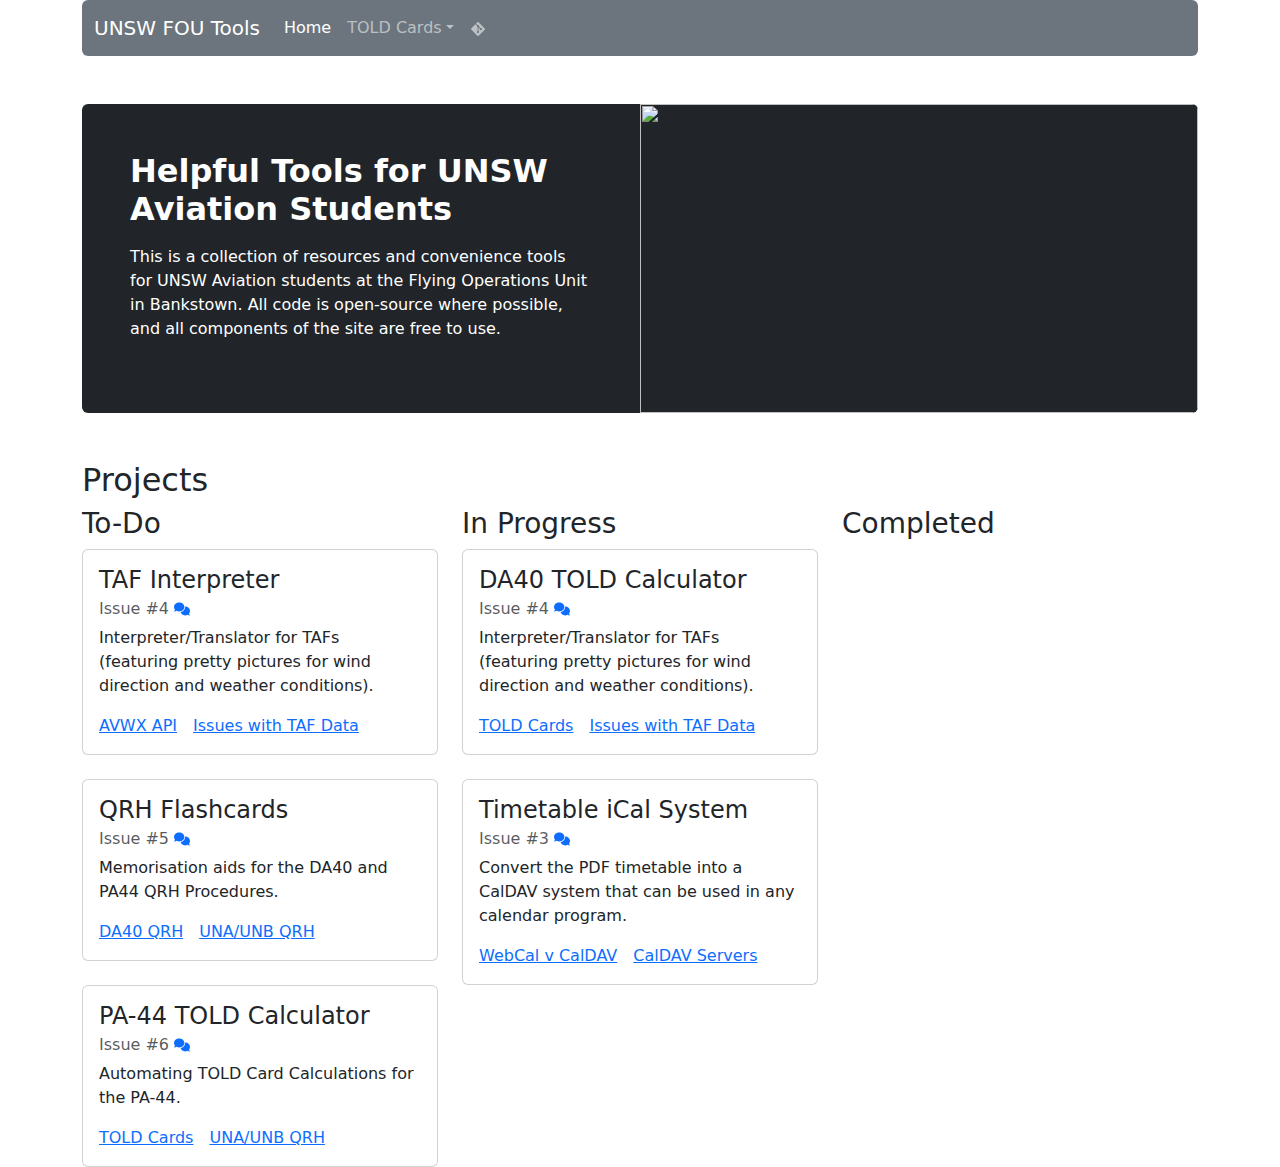
==== index.html @ 78602ade "v1.0 DA40 TOLD cards & v1.0 homepage" ====
<!DOCTYPE html>
<html lang="en">

<head>
    <meta charset="utf-8">
    <meta name="viewport" content="width=device-width, initial-scale=1.0, shrink-to-fit=no">
    <title>UNSW Aviation Tools</title>
    <meta name="theme-color" content="#420690">
    <meta name="twitter:title" content="UNSW FOU Tools">
    <meta name="twitter:image" content="https://fou.pks.ai/assets/img/FOU Website Icon.svg">
    <meta property="og:image" content="https://fou.pks.ai/assets/img/FOU Website Icon.svg">
    <meta name="description" content="Tools for flying students at the UNSW Flying Operations Unit.">
    <meta property="og:type" content="website">
    <meta name="twitter:card" content="summary">
    <link rel="icon" type="image/svg+xml" sizes="500x500" href="assets/img/FOU%20Website%20Icon.svg?h=347fcdfa729eef47b314912cf4de2422">
    <link rel="icon" type="image/svg+xml" sizes="500x500" href="assets/img/FOU%20Website%20Icon.svg?h=347fcdfa729eef47b314912cf4de2422">
    <link rel="icon" type="image/svg+xml" sizes="500x500" href="assets/img/FOU%20Website%20Icon.svg?h=347fcdfa729eef47b314912cf4de2422">
    <link rel="icon" type="image/svg+xml" sizes="500x500" href="assets/img/FOU%20Website%20Icon.svg?h=347fcdfa729eef47b314912cf4de2422">
    <link rel="icon" type="image/svg+xml" sizes="500x500" href="assets/img/FOU%20Website%20Icon.svg?h=347fcdfa729eef47b314912cf4de2422">
    <link rel="stylesheet" href="https://cdn.jsdelivr.net/npm/bootstrap@5.2.2/dist/css/bootstrap.min.css">
    <link rel="manifest" href="manifest.json?h=175cb27118a6be401cde7a932012b6cd">
    <link rel="stylesheet" href="assets/css/Banner-Heading-Image-images.css?h=f1432ae16f0c038bfac881393d305708">
</head>

<body>
    <div class="container">
        <nav class="navbar navbar-dark navbar-expand-md bg-secondary" style="border-radius: 0.375rem;">
            <div class="container-fluid"><a class="navbar-brand" href="/">UNSW FOU Tools</a><button data-bs-toggle="collapse" class="navbar-toggler" data-bs-target="#navcol-1"><span class="visually-hidden">Toggle navigation</span><span class="navbar-toggler-icon"></span></button>
                <div class="collapse navbar-collapse" id="navcol-1">
                    <ul class="navbar-nav">
                        <li class="nav-item"><a class="nav-link active" href="/index.html">Home</a></li>
                        <li class="nav-item dropdown"><a class="dropdown-toggle nav-link" aria-expanded="false" data-bs-toggle="dropdown" href="#">TOLD Cards</a>
                            <div class="dropdown-menu"><a class="dropdown-item" href="/da40-told.html">DA-40</a><a class="dropdown-item" href="https://github.com/psharma04/unsw-aviation/issues/6">PA-44 (NOT WORKING YET)</a></div>
                        </li>
                        <li class="nav-item"><a class="nav-link" href="https://github.com/psharma04/unsw-aviation/" target="_blank"><svg xmlns="http://www.w3.org/2000/svg" viewBox="-32 0 512 512" width="1em" height="1em" fill="currentColor">
                                    <!--! Font Awesome Free 6.1.1 by @fontawesome - https://fontawesome.com License - https://fontawesome.com/license/free (Icons: CC BY 4.0, Fonts: SIL OFL 1.1, Code: MIT License) Copyright 2022 Fonticons, Inc. -->
                                    <path d="M439.55 236.05L244 40.45a28.87 28.87 0 0 0-40.81 0l-40.66 40.63 51.52 51.52c27.06-9.14 52.68 16.77 43.39 43.68l49.66 49.66c34.23-11.8 61.18 31 35.47 56.69-26.49 26.49-70.21-2.87-56-37.34L240.22 199v121.85c25.3 12.54 22.26 41.85 9.08 55a34.34 34.34 0 0 1-48.55 0c-17.57-17.6-11.07-46.91 11.25-56v-123c-20.8-8.51-24.6-30.74-18.64-45L142.57 101 8.45 235.14a28.86 28.86 0 0 0 0 40.81l195.61 195.6a28.86 28.86 0 0 0 40.8 0l194.69-194.69a28.86 28.86 0 0 0 0-40.81z"></path>
                                </svg></a></li>
                    </ul>
                </div>
            </div>
        </nav>
    </div>
    <section class="py-4 py-xl-5">
        <div class="container">
            <div class="bg-dark border rounded border-0 border-dark overflow-hidden">
                <div class="row g-0">
                    <div class="col-md-6">
                        <div class="text-white p-4 p-md-5">
                            <h2 class="fw-bold text-white mb-3">Helpful Tools for UNSW Aviation Students</h2>
                            <p class="mb-4">This is a collection of resources and convenience tools for UNSW Aviation students at the Flying Operations Unit in Bankstown. All code is open-source where possible, and all components of the site are free to use.</p>
                        </div>
                    </div>
                    <div class="col-md-6 order-first order-md-last" style="min-height: 250px;"><img class="w-100 h-100 fit-cover" src="https://source.unsplash.com/85tNlPvNL3A"></div>
                </div>
            </div>
        </div>
    </section>
    <div class="container">
        <div class="row">
            <div class="col">
                <h2>Projects</h2>
                <div class="row">
                    <div class="col">
                        <h3>To-Do</h3>
                        <div class="card">
                            <div class="card-body">
                                <h4 class="card-title">TAF Interpreter</h4>
                                <h6 class="text-muted card-subtitle mb-2">Issue #4&nbsp;<a href="https://github.com/psharma04/unsw-aviation/issues/4"><svg xmlns="http://www.w3.org/2000/svg" viewBox="0 -64 640 640" width="1em" height="1em" fill="currentColor">
                                            <!--! Font Awesome Free 6.1.1 by @fontawesome - https://fontawesome.com License - https://fontawesome.com/license/free (Icons: CC BY 4.0, Fonts: SIL OFL 1.1, Code: MIT License) Copyright 2022 Fonticons, Inc. -->
                                            <path d="M416 176C416 78.8 322.9 0 208 0S0 78.8 0 176c0 39.57 15.62 75.96 41.67 105.4c-16.39 32.76-39.23 57.32-39.59 57.68c-2.1 2.205-2.67 5.475-1.441 8.354C1.9 350.3 4.602 352 7.66 352c38.35 0 70.76-11.12 95.74-24.04C134.2 343.1 169.8 352 208 352C322.9 352 416 273.2 416 176zM599.6 443.7C624.8 413.9 640 376.6 640 336C640 238.8 554 160 448 160c-.3145 0-.6191 .041-.9336 .043C447.5 165.3 448 170.6 448 176c0 98.62-79.68 181.2-186.1 202.5C282.7 455.1 357.1 512 448 512c33.69 0 65.32-8.008 92.85-21.98C565.2 502 596.1 512 632.3 512c3.059 0 5.76-1.725 7.02-4.605c1.229-2.879 .6582-6.148-1.441-8.354C637.6 498.7 615.9 475.3 599.6 443.7z"></path>
                                        </svg></a></h6>
                                <p class="card-text">Interpreter/Translator for TAFs (featuring pretty pictures for wind direction and weather conditions).</p><a class="card-link" href="https://avwx.rest/">AVWX API</a><a class="card-link" href="https://github.com/psharma04/unsw-aviation/issues/8">Issues with TAF Data</a>
                            </div>
                        </div><br>
                        <div class="card">
                            <div class="card-body">
                                <h4 class="card-title">QRH Flashcards</h4>
                                <h6 class="text-muted card-subtitle mb-2">Issue #5&nbsp;<a href="https://github.com/psharma04/unsw-aviation/issues/5"><svg xmlns="http://www.w3.org/2000/svg" viewBox="0 -64 640 640" width="1em" height="1em" fill="currentColor">
                                            <!--! Font Awesome Free 6.1.1 by @fontawesome - https://fontawesome.com License - https://fontawesome.com/license/free (Icons: CC BY 4.0, Fonts: SIL OFL 1.1, Code: MIT License) Copyright 2022 Fonticons, Inc. -->
                                            <path d="M416 176C416 78.8 322.9 0 208 0S0 78.8 0 176c0 39.57 15.62 75.96 41.67 105.4c-16.39 32.76-39.23 57.32-39.59 57.68c-2.1 2.205-2.67 5.475-1.441 8.354C1.9 350.3 4.602 352 7.66 352c38.35 0 70.76-11.12 95.74-24.04C134.2 343.1 169.8 352 208 352C322.9 352 416 273.2 416 176zM599.6 443.7C624.8 413.9 640 376.6 640 336C640 238.8 554 160 448 160c-.3145 0-.6191 .041-.9336 .043C447.5 165.3 448 170.6 448 176c0 98.62-79.68 181.2-186.1 202.5C282.7 455.1 357.1 512 448 512c33.69 0 65.32-8.008 92.85-21.98C565.2 502 596.1 512 632.3 512c3.059 0 5.76-1.725 7.02-4.605c1.229-2.879 .6582-6.148-1.441-8.354C637.6 498.7 615.9 475.3 599.6 443.7z"></path>
                                        </svg></a></h6>
                                <p class="card-text">Memorisation aids for the DA40 and PA44 QRH Procedures.</p><a class="card-link" href="https://www.fou.unsw.edu.au/content/da40-qrh-v56">DA40 QRH</a><a class="card-link" href="https://www.fou.unsw.edu.au/content/una-and-unb-qrh-v3">UNA/UNB QRH</a>
                            </div>
                        </div><br>
                        <div class="card">
                            <div class="card-body">
                                <h4 class="card-title">PA-44 TOLD Calculator</h4>
                                <h6 class="text-muted card-subtitle mb-2">Issue #6&nbsp;<a href="#"><svg xmlns="http://www.w3.org/2000/svg" viewBox="0 -64 640 640" width="1em" height="1em" fill="currentColor">
                                            <!--! Font Awesome Free 6.1.1 by @fontawesome - https://fontawesome.com License - https://fontawesome.com/license/free (Icons: CC BY 4.0, Fonts: SIL OFL 1.1, Code: MIT License) Copyright 2022 Fonticons, Inc. -->
                                            <path d="M416 176C416 78.8 322.9 0 208 0S0 78.8 0 176c0 39.57 15.62 75.96 41.67 105.4c-16.39 32.76-39.23 57.32-39.59 57.68c-2.1 2.205-2.67 5.475-1.441 8.354C1.9 350.3 4.602 352 7.66 352c38.35 0 70.76-11.12 95.74-24.04C134.2 343.1 169.8 352 208 352C322.9 352 416 273.2 416 176zM599.6 443.7C624.8 413.9 640 376.6 640 336C640 238.8 554 160 448 160c-.3145 0-.6191 .041-.9336 .043C447.5 165.3 448 170.6 448 176c0 98.62-79.68 181.2-186.1 202.5C282.7 455.1 357.1 512 448 512c33.69 0 65.32-8.008 92.85-21.98C565.2 502 596.1 512 632.3 512c3.059 0 5.76-1.725 7.02-4.605c1.229-2.879 .6582-6.148-1.441-8.354C637.6 498.7 615.9 475.3 599.6 443.7z"></path>
                                        </svg></a></h6>
                                <p class="card-text">Automating TOLD Card Calculations for the PA-44.</p><a class="card-link" href="https://www.fou.unsw.edu.au/content/pa44-told-card-revised">TOLD Cards</a><a class="card-link" href="https://www.fou.unsw.edu.au/content/una-and-unb-qrh-v3">UNA/UNB&nbsp;QRH</a>
                            </div>
                        </div>
                    </div>
                    <div class="col">
                        <h3>In Progress</h3>
                        <div class="card">
                            <div class="card-body">
                                <h4 class="card-title">DA40 TOLD Calculator</h4>
                                <h6 class="text-muted card-subtitle mb-2">Issue #4&nbsp;<a href="https://github.com/psharma04/unsw-aviation/issues/4"><svg xmlns="http://www.w3.org/2000/svg" viewBox="0 -64 640 640" width="1em" height="1em" fill="currentColor">
                                            <!--! Font Awesome Free 6.1.1 by @fontawesome - https://fontawesome.com License - https://fontawesome.com/license/free (Icons: CC BY 4.0, Fonts: SIL OFL 1.1, Code: MIT License) Copyright 2022 Fonticons, Inc. -->
                                            <path d="M416 176C416 78.8 322.9 0 208 0S0 78.8 0 176c0 39.57 15.62 75.96 41.67 105.4c-16.39 32.76-39.23 57.32-39.59 57.68c-2.1 2.205-2.67 5.475-1.441 8.354C1.9 350.3 4.602 352 7.66 352c38.35 0 70.76-11.12 95.74-24.04C134.2 343.1 169.8 352 208 352C322.9 352 416 273.2 416 176zM599.6 443.7C624.8 413.9 640 376.6 640 336C640 238.8 554 160 448 160c-.3145 0-.6191 .041-.9336 .043C447.5 165.3 448 170.6 448 176c0 98.62-79.68 181.2-186.1 202.5C282.7 455.1 357.1 512 448 512c33.69 0 65.32-8.008 92.85-21.98C565.2 502 596.1 512 632.3 512c3.059 0 5.76-1.725 7.02-4.605c1.229-2.879 .6582-6.148-1.441-8.354C637.6 498.7 615.9 475.3 599.6 443.7z"></path>
                                        </svg></a></h6>
                                <p class="card-text">Interpreter/Translator for TAFs (featuring pretty pictures for wind direction and weather conditions).</p><a class="card-link" href="https://www.fou.unsw.edu.au/content/da40-told-card-revised">TOLD Cards</a><a class="card-link" href="https://github.com/psharma04/unsw-aviation/issues/8">Issues with TAF Data</a>
                            </div>
                        </div><br>
                        <div class="card">
                            <div class="card-body">
                                <h4 class="card-title">Timetable iCal System</h4>
                                <h6 class="text-muted card-subtitle mb-2">Issue #3&nbsp;<a href="https://github.com/psharma04/unsw-aviation/issues/3"><svg xmlns="http://www.w3.org/2000/svg" viewBox="0 -64 640 640" width="1em" height="1em" fill="currentColor">
                                            <!--! Font Awesome Free 6.1.1 by @fontawesome - https://fontawesome.com License - https://fontawesome.com/license/free (Icons: CC BY 4.0, Fonts: SIL OFL 1.1, Code: MIT License) Copyright 2022 Fonticons, Inc. -->
                                            <path d="M416 176C416 78.8 322.9 0 208 0S0 78.8 0 176c0 39.57 15.62 75.96 41.67 105.4c-16.39 32.76-39.23 57.32-39.59 57.68c-2.1 2.205-2.67 5.475-1.441 8.354C1.9 350.3 4.602 352 7.66 352c38.35 0 70.76-11.12 95.74-24.04C134.2 343.1 169.8 352 208 352C322.9 352 416 273.2 416 176zM599.6 443.7C624.8 413.9 640 376.6 640 336C640 238.8 554 160 448 160c-.3145 0-.6191 .041-.9336 .043C447.5 165.3 448 170.6 448 176c0 98.62-79.68 181.2-186.1 202.5C282.7 455.1 357.1 512 448 512c33.69 0 65.32-8.008 92.85-21.98C565.2 502 596.1 512 632.3 512c3.059 0 5.76-1.725 7.02-4.605c1.229-2.879 .6582-6.148-1.441-8.354C637.6 498.7 615.9 475.3 599.6 443.7z"></path>
                                        </svg></a></h6>
                                <p class="card-text">Convert the PDF timetable into a CalDAV system that can be used in any calendar program.</p><a class="card-link" href="https://stackoverflow.com/questions/30048720/whats-the-difference-between-webcal-and-webdav-caldav">WebCal v CalDAV</a><a class="card-link" href="https://en.wikipedia.org/wiki/Comparison_of_CalDAV_and_CardDAV_implementations">CalDAV Servers</a>
                            </div>
                        </div>
                    </div>
                    <div class="col">
                        <h3>Completed</h3>
                    </div>
                </div>
            </div>
        </div>
    </div>
    <script src="https://cdn.jsdelivr.net/npm/bootstrap@5.2.2/dist/js/bootstrap.bundle.min.js"></script>
    <script src="assets/js/bs-init.js?h=f85385df9bc7fca4241bc1dbf53b9d61"></script>
    <script src="assets/js/calculator.js?h=5c5e165298449cb318db852810337696"></script>
</body>

</html>
---- assets/css/Banner-Heading-Image-images.css ----
.fit-cover {
  object-fit: cover;
}

.told-output {
  /*display: none;*/
}
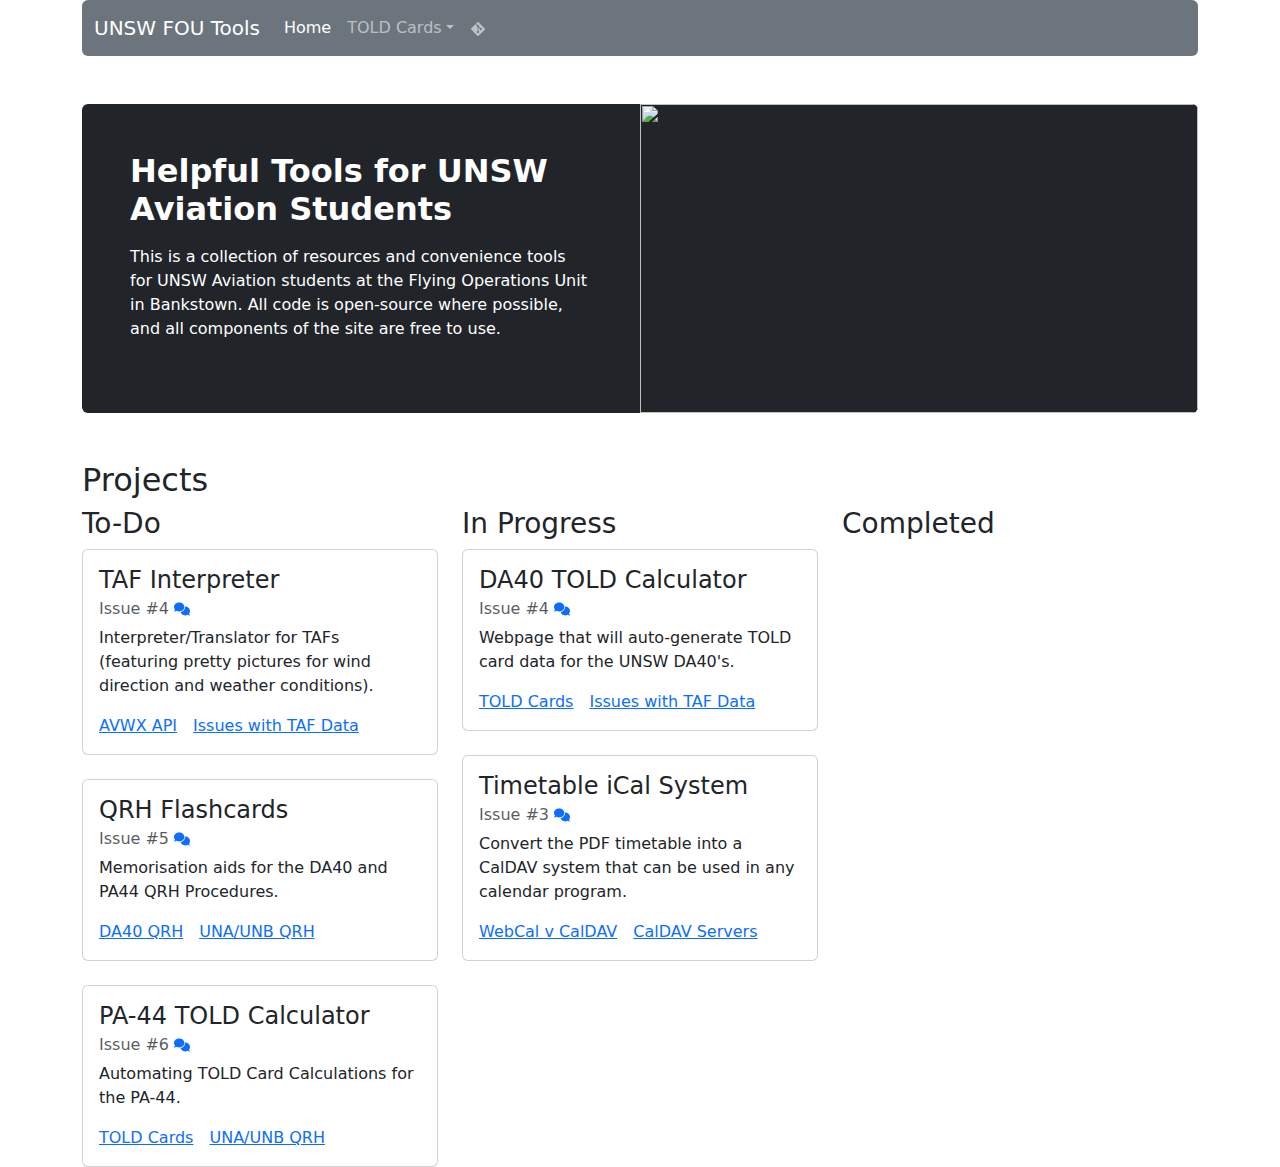
==== commit c3ba4d08: "correct text" ====
--- a/index.html
+++ b/index.html
@@ -1,132 +1 @@
-<!DOCTYPE html>
-<html lang="en">
-
-<head>
-    <meta charset="utf-8">
-    <meta name="viewport" content="width=device-width, initial-scale=1.0, shrink-to-fit=no">
-    <title>UNSW Aviation Tools</title>
-    <meta name="theme-color" content="#420690">
-    <meta name="twitter:title" content="UNSW FOU Tools">
-    <meta name="twitter:image" content="https://fou.pks.ai/assets/img/FOU Website Icon.svg">
-    <meta property="og:image" content="https://fou.pks.ai/assets/img/FOU Website Icon.svg">
-    <meta name="description" content="Tools for flying students at the UNSW Flying Operations Unit.">
-    <meta property="og:type" content="website">
-    <meta name="twitter:card" content="summary">
-    <link rel="icon" type="image/svg+xml" sizes="500x500" href="assets/img/FOU%20Website%20Icon.svg?h=347fcdfa729eef47b314912cf4de2422">
-    <link rel="icon" type="image/svg+xml" sizes="500x500" href="assets/img/FOU%20Website%20Icon.svg?h=347fcdfa729eef47b314912cf4de2422">
-    <link rel="icon" type="image/svg+xml" sizes="500x500" href="assets/img/FOU%20Website%20Icon.svg?h=347fcdfa729eef47b314912cf4de2422">
-    <link rel="icon" type="image/svg+xml" sizes="500x500" href="assets/img/FOU%20Website%20Icon.svg?h=347fcdfa729eef47b314912cf4de2422">
-    <link rel="icon" type="image/svg+xml" sizes="500x500" href="assets/img/FOU%20Website%20Icon.svg?h=347fcdfa729eef47b314912cf4de2422">
-    <link rel="stylesheet" href="https://cdn.jsdelivr.net/npm/bootstrap@5.2.2/dist/css/bootstrap.min.css">
-    <link rel="manifest" href="manifest.json?h=175cb27118a6be401cde7a932012b6cd">
-    <link rel="stylesheet" href="assets/css/Banner-Heading-Image-images.css?h=f1432ae16f0c038bfac881393d305708">
-</head>
-
-<body>
-    <div class="container">
-        <nav class="navbar navbar-dark navbar-expand-md bg-secondary" style="border-radius: 0.375rem;">
-            <div class="container-fluid"><a class="navbar-brand" href="/">UNSW FOU Tools</a><button data-bs-toggle="collapse" class="navbar-toggler" data-bs-target="#navcol-1"><span class="visually-hidden">Toggle navigation</span><span class="navbar-toggler-icon"></span></button>
-                <div class="collapse navbar-collapse" id="navcol-1">
-                    <ul class="navbar-nav">
-                        <li class="nav-item"><a class="nav-link active" href="/index.html">Home</a></li>
-                        <li class="nav-item dropdown"><a class="dropdown-toggle nav-link" aria-expanded="false" data-bs-toggle="dropdown" href="#">TOLD Cards</a>
-                            <div class="dropdown-menu"><a class="dropdown-item" href="/da40-told.html">DA-40</a><a class="dropdown-item" href="https://github.com/psharma04/unsw-aviation/issues/6">PA-44 (NOT WORKING YET)</a></div>
-                        </li>
-                        <li class="nav-item"><a class="nav-link" href="https://github.com/psharma04/unsw-aviation/" target="_blank"><svg xmlns="http://www.w3.org/2000/svg" viewBox="-32 0 512 512" width="1em" height="1em" fill="currentColor">
-                                    <!--! Font Awesome Free 6.1.1 by @fontawesome - https://fontawesome.com License - https://fontawesome.com/license/free (Icons: CC BY 4.0, Fonts: SIL OFL 1.1, Code: MIT License) Copyright 2022 Fonticons, Inc. -->
-                                    <path d="M439.55 236.05L244 40.45a28.87 28.87 0 0 0-40.81 0l-40.66 40.63 51.52 51.52c27.06-9.14 52.68 16.77 43.39 43.68l49.66 49.66c34.23-11.8 61.18 31 35.47 56.69-26.49 26.49-70.21-2.87-56-37.34L240.22 199v121.85c25.3 12.54 22.26 41.85 9.08 55a34.34 34.34 0 0 1-48.55 0c-17.57-17.6-11.07-46.91 11.25-56v-123c-20.8-8.51-24.6-30.74-18.64-45L142.57 101 8.45 235.14a28.86 28.86 0 0 0 0 40.81l195.61 195.6a28.86 28.86 0 0 0 40.8 0l194.69-194.69a28.86 28.86 0 0 0 0-40.81z"></path>
-                                </svg></a></li>
-                    </ul>
-                </div>
-            </div>
-        </nav>
-    </div>
-    <section class="py-4 py-xl-5">
-        <div class="container">
-            <div class="bg-dark border rounded border-0 border-dark overflow-hidden">
-                <div class="row g-0">
-                    <div class="col-md-6">
-                        <div class="text-white p-4 p-md-5">
-                            <h2 class="fw-bold text-white mb-3">Helpful Tools for UNSW Aviation Students</h2>
-                            <p class="mb-4">This is a collection of resources and convenience tools for UNSW Aviation students at the Flying Operations Unit in Bankstown. All code is open-source where possible, and all components of the site are free to use.</p>
-                        </div>
-                    </div>
-                    <div class="col-md-6 order-first order-md-last" style="min-height: 250px;"><img class="w-100 h-100 fit-cover" src="https://source.unsplash.com/85tNlPvNL3A"></div>
-                </div>
-            </div>
-        </div>
-    </section>
-    <div class="container">
-        <div class="row">
-            <div class="col">
-                <h2>Projects</h2>
-                <div class="row">
-                    <div class="col">
-                        <h3>To-Do</h3>
-                        <div class="card">
-                            <div class="card-body">
-                                <h4 class="card-title">TAF Interpreter</h4>
-                                <h6 class="text-muted card-subtitle mb-2">Issue #4&nbsp;<a href="https://github.com/psharma04/unsw-aviation/issues/4"><svg xmlns="http://www.w3.org/2000/svg" viewBox="0 -64 640 640" width="1em" height="1em" fill="currentColor">
-                                            <!--! Font Awesome Free 6.1.1 by @fontawesome - https://fontawesome.com License - https://fontawesome.com/license/free (Icons: CC BY 4.0, Fonts: SIL OFL 1.1, Code: MIT License) Copyright 2022 Fonticons, Inc. -->
-                                            <path d="M416 176C416 78.8 322.9 0 208 0S0 78.8 0 176c0 39.57 15.62 75.96 41.67 105.4c-16.39 32.76-39.23 57.32-39.59 57.68c-2.1 2.205-2.67 5.475-1.441 8.354C1.9 350.3 4.602 352 7.66 352c38.35 0 70.76-11.12 95.74-24.04C134.2 343.1 169.8 352 208 352C322.9 352 416 273.2 416 176zM599.6 443.7C624.8 413.9 640 376.6 640 336C640 238.8 554 160 448 160c-.3145 0-.6191 .041-.9336 .043C447.5 165.3 448 170.6 448 176c0 98.62-79.68 181.2-186.1 202.5C282.7 455.1 357.1 512 448 512c33.69 0 65.32-8.008 92.85-21.98C565.2 502 596.1 512 632.3 512c3.059 0 5.76-1.725 7.02-4.605c1.229-2.879 .6582-6.148-1.441-8.354C637.6 498.7 615.9 475.3 599.6 443.7z"></path>
-                                        </svg></a></h6>
-                                <p class="card-text">Interpreter/Translator for TAFs (featuring pretty pictures for wind direction and weather conditions).</p><a class="card-link" href="https://avwx.rest/">AVWX API</a><a class="card-link" href="https://github.com/psharma04/unsw-aviation/issues/8">Issues with TAF Data</a>
-                            </div>
-                        </div><br>
-                        <div class="card">
-                            <div class="card-body">
-                                <h4 class="card-title">QRH Flashcards</h4>
-                                <h6 class="text-muted card-subtitle mb-2">Issue #5&nbsp;<a href="https://github.com/psharma04/unsw-aviation/issues/5"><svg xmlns="http://www.w3.org/2000/svg" viewBox="0 -64 640 640" width="1em" height="1em" fill="currentColor">
-                                            <!--! Font Awesome Free 6.1.1 by @fontawesome - https://fontawesome.com License - https://fontawesome.com/license/free (Icons: CC BY 4.0, Fonts: SIL OFL 1.1, Code: MIT License) Copyright 2022 Fonticons, Inc. -->
-                                            <path d="M416 176C416 78.8 322.9 0 208 0S0 78.8 0 176c0 39.57 15.62 75.96 41.67 105.4c-16.39 32.76-39.23 57.32-39.59 57.68c-2.1 2.205-2.67 5.475-1.441 8.354C1.9 350.3 4.602 352 7.66 352c38.35 0 70.76-11.12 95.74-24.04C134.2 343.1 169.8 352 208 352C322.9 352 416 273.2 416 176zM599.6 443.7C624.8 413.9 640 376.6 640 336C640 238.8 554 160 448 160c-.3145 0-.6191 .041-.9336 .043C447.5 165.3 448 170.6 448 176c0 98.62-79.68 181.2-186.1 202.5C282.7 455.1 357.1 512 448 512c33.69 0 65.32-8.008 92.85-21.98C565.2 502 596.1 512 632.3 512c3.059 0 5.76-1.725 7.02-4.605c1.229-2.879 .6582-6.148-1.441-8.354C637.6 498.7 615.9 475.3 599.6 443.7z"></path>
-                                        </svg></a></h6>
-                                <p class="card-text">Memorisation aids for the DA40 and PA44 QRH Procedures.</p><a class="card-link" href="https://www.fou.unsw.edu.au/content/da40-qrh-v56">DA40 QRH</a><a class="card-link" href="https://www.fou.unsw.edu.au/content/una-and-unb-qrh-v3">UNA/UNB QRH</a>
-                            </div>
-                        </div><br>
-                        <div class="card">
-                            <div class="card-body">
-                                <h4 class="card-title">PA-44 TOLD Calculator</h4>
-                                <h6 class="text-muted card-subtitle mb-2">Issue #6&nbsp;<a href="#"><svg xmlns="http://www.w3.org/2000/svg" viewBox="0 -64 640 640" width="1em" height="1em" fill="currentColor">
-                                            <!--! Font Awesome Free 6.1.1 by @fontawesome - https://fontawesome.com License - https://fontawesome.com/license/free (Icons: CC BY 4.0, Fonts: SIL OFL 1.1, Code: MIT License) Copyright 2022 Fonticons, Inc. -->
-                                            <path d="M416 176C416 78.8 322.9 0 208 0S0 78.8 0 176c0 39.57 15.62 75.96 41.67 105.4c-16.39 32.76-39.23 57.32-39.59 57.68c-2.1 2.205-2.67 5.475-1.441 8.354C1.9 350.3 4.602 352 7.66 352c38.35 0 70.76-11.12 95.74-24.04C134.2 343.1 169.8 352 208 352C322.9 352 416 273.2 416 176zM599.6 443.7C624.8 413.9 640 376.6 640 336C640 238.8 554 160 448 160c-.3145 0-.6191 .041-.9336 .043C447.5 165.3 448 170.6 448 176c0 98.62-79.68 181.2-186.1 202.5C282.7 455.1 357.1 512 448 512c33.69 0 65.32-8.008 92.85-21.98C565.2 502 596.1 512 632.3 512c3.059 0 5.76-1.725 7.02-4.605c1.229-2.879 .6582-6.148-1.441-8.354C637.6 498.7 615.9 475.3 599.6 443.7z"></path>
-                                        </svg></a></h6>
-                                <p class="card-text">Automating TOLD Card Calculations for the PA-44.</p><a class="card-link" href="https://www.fou.unsw.edu.au/content/pa44-told-card-revised">TOLD Cards</a><a class="card-link" href="https://www.fou.unsw.edu.au/content/una-and-unb-qrh-v3">UNA/UNB&nbsp;QRH</a>
-                            </div>
-                        </div>
-                    </div>
-                    <div class="col">
-                        <h3>In Progress</h3>
-                        <div class="card">
-                            <div class="card-body">
-                                <h4 class="card-title">DA40 TOLD Calculator</h4>
-                                <h6 class="text-muted card-subtitle mb-2">Issue #4&nbsp;<a href="https://github.com/psharma04/unsw-aviation/issues/4"><svg xmlns="http://www.w3.org/2000/svg" viewBox="0 -64 640 640" width="1em" height="1em" fill="currentColor">
-                                            <!--! Font Awesome Free 6.1.1 by @fontawesome - https://fontawesome.com License - https://fontawesome.com/license/free (Icons: CC BY 4.0, Fonts: SIL OFL 1.1, Code: MIT License) Copyright 2022 Fonticons, Inc. -->
-                                            <path d="M416 176C416 78.8 322.9 0 208 0S0 78.8 0 176c0 39.57 15.62 75.96 41.67 105.4c-16.39 32.76-39.23 57.32-39.59 57.68c-2.1 2.205-2.67 5.475-1.441 8.354C1.9 350.3 4.602 352 7.66 352c38.35 0 70.76-11.12 95.74-24.04C134.2 343.1 169.8 352 208 352C322.9 352 416 273.2 416 176zM599.6 443.7C624.8 413.9 640 376.6 640 336C640 238.8 554 160 448 160c-.3145 0-.6191 .041-.9336 .043C447.5 165.3 448 170.6 448 176c0 98.62-79.68 181.2-186.1 202.5C282.7 455.1 357.1 512 448 512c33.69 0 65.32-8.008 92.85-21.98C565.2 502 596.1 512 632.3 512c3.059 0 5.76-1.725 7.02-4.605c1.229-2.879 .6582-6.148-1.441-8.354C637.6 498.7 615.9 475.3 599.6 443.7z"></path>
-                                        </svg></a></h6>
-                                <p class="card-text">Interpreter/Translator for TAFs (featuring pretty pictures for wind direction and weather conditions).</p><a class="card-link" href="https://www.fou.unsw.edu.au/content/da40-told-card-revised">TOLD Cards</a><a class="card-link" href="https://github.com/psharma04/unsw-aviation/issues/8">Issues with TAF Data</a>
-                            </div>
-                        </div><br>
-                        <div class="card">
-                            <div class="card-body">
-                                <h4 class="card-title">Timetable iCal System</h4>
-                                <h6 class="text-muted card-subtitle mb-2">Issue #3&nbsp;<a href="https://github.com/psharma04/unsw-aviation/issues/3"><svg xmlns="http://www.w3.org/2000/svg" viewBox="0 -64 640 640" width="1em" height="1em" fill="currentColor">
-                                            <!--! Font Awesome Free 6.1.1 by @fontawesome - https://fontawesome.com License - https://fontawesome.com/license/free (Icons: CC BY 4.0, Fonts: SIL OFL 1.1, Code: MIT License) Copyright 2022 Fonticons, Inc. -->
-                                            <path d="M416 176C416 78.8 322.9 0 208 0S0 78.8 0 176c0 39.57 15.62 75.96 41.67 105.4c-16.39 32.76-39.23 57.32-39.59 57.68c-2.1 2.205-2.67 5.475-1.441 8.354C1.9 350.3 4.602 352 7.66 352c38.35 0 70.76-11.12 95.74-24.04C134.2 343.1 169.8 352 208 352C322.9 352 416 273.2 416 176zM599.6 443.7C624.8 413.9 640 376.6 640 336C640 238.8 554 160 448 160c-.3145 0-.6191 .041-.9336 .043C447.5 165.3 448 170.6 448 176c0 98.62-79.68 181.2-186.1 202.5C282.7 455.1 357.1 512 448 512c33.69 0 65.32-8.008 92.85-21.98C565.2 502 596.1 512 632.3 512c3.059 0 5.76-1.725 7.02-4.605c1.229-2.879 .6582-6.148-1.441-8.354C637.6 498.7 615.9 475.3 599.6 443.7z"></path>
-                                        </svg></a></h6>
-                                <p class="card-text">Convert the PDF timetable into a CalDAV system that can be used in any calendar program.</p><a class="card-link" href="https://stackoverflow.com/questions/30048720/whats-the-difference-between-webcal-and-webdav-caldav">WebCal v CalDAV</a><a class="card-link" href="https://en.wikipedia.org/wiki/Comparison_of_CalDAV_and_CardDAV_implementations">CalDAV Servers</a>
-                            </div>
-                        </div>
-                    </div>
-                    <div class="col">
-                        <h3>Completed</h3>
-                    </div>
-                </div>
-            </div>
-        </div>
-    </div>
-    <script src="https://cdn.jsdelivr.net/npm/bootstrap@5.2.2/dist/js/bootstrap.bundle.min.js"></script>
-    <script src="assets/js/bs-init.js?h=f85385df9bc7fca4241bc1dbf53b9d61"></script>
-    <script src="assets/js/calculator.js?h=5c5e165298449cb318db852810337696"></script>
-</body>
-
-</html>+<!DOCTYPE html><html lang="en"><head><meta charset="utf-8"><meta name="viewport" content="width=device-width, initial-scale=1.0, shrink-to-fit=no"><title>UNSW Aviation Tools</title><meta name="theme-color" content="#420690"><meta name="twitter:title" content="UNSW FOU Tools"><meta name="twitter:image" content="https://fou.pks.ai/assets/img/FOU Website Icon.svg"><meta property="og:image" content="https://fou.pks.ai/assets/img/FOU Website Icon.svg"><meta name="description" content="Tools for flying students at the UNSW Flying Operations Unit."><meta property="og:type" content="website"><meta name="twitter:card" content="summary"><link rel="icon" type="image/svg+xml" sizes="500x500" href="assets/img/FOU%20Website%20Icon.svg?h=347fcdfa729eef47b314912cf4de2422"><link rel="icon" type="image/svg+xml" sizes="500x500" href="assets/img/FOU%20Website%20Icon.svg?h=347fcdfa729eef47b314912cf4de2422"><link rel="icon" type="image/svg+xml" sizes="500x500" href="assets/img/FOU%20Website%20Icon.svg?h=347fcdfa729eef47b314912cf4de2422"><link rel="icon" type="image/svg+xml" sizes="500x500" href="assets/img/FOU%20Website%20Icon.svg?h=347fcdfa729eef47b314912cf4de2422"><link rel="icon" type="image/svg+xml" sizes="500x500" href="assets/img/FOU%20Website%20Icon.svg?h=347fcdfa729eef47b314912cf4de2422"><link rel="stylesheet" href="https://cdn.jsdelivr.net/npm/bootstrap@5.2.3/dist/css/bootstrap.min.css"><link rel="manifest" href="manifest.json?h=175cb27118a6be401cde7a932012b6cd"><link rel="stylesheet" href="assets/css/styles.min.css?h=cfd45c778f60c444659b4a21a6734e6c"></head><body><div class="container"><nav class="navbar navbar-dark navbar-expand-md bg-secondary" style="border-radius: 0.375rem;"><div class="container-fluid"><a class="navbar-brand" href="/">UNSW FOU Tools</a><button data-bs-toggle="collapse" class="navbar-toggler" data-bs-target="#navcol-1"><span class="visually-hidden">Toggle navigation</span><span class="navbar-toggler-icon"></span></button><div class="collapse navbar-collapse" id="navcol-1"><ul class="navbar-nav"><li class="nav-item"><a class="nav-link active" href="/index.html">Home</a></li><li class="nav-item dropdown"><a class="dropdown-toggle nav-link" aria-expanded="false" data-bs-toggle="dropdown" href="#">TOLD Cards</a><div class="dropdown-menu"><a class="dropdown-item" href="/da40-told.html">DA-40</a><a class="dropdown-item" href="https://github.com/psharma04/unsw-aviation/issues/6">PA-44 (NOT WORKING YET)</a></div></li><li class="nav-item"><a class="nav-link" href="https://github.com/psharma04/unsw-aviation/" target="_blank"><svg xmlns="http://www.w3.org/2000/svg" viewBox="-32 0 512 512" width="1em" height="1em" fill="currentColor"><!--! Font Awesome Free 6.1.1 by @fontawesome - https://fontawesome.com License - https://fontawesome.com/license/free (Icons: CC BY 4.0, Fonts: SIL OFL 1.1, Code: MIT License) Copyright 2022 Fonticons, Inc. --><path d="M439.55 236.05L244 40.45a28.87 28.87 0 0 0-40.81 0l-40.66 40.63 51.52 51.52c27.06-9.14 52.68 16.77 43.39 43.68l49.66 49.66c34.23-11.8 61.18 31 35.47 56.69-26.49 26.49-70.21-2.87-56-37.34L240.22 199v121.85c25.3 12.54 22.26 41.85 9.08 55a34.34 34.34 0 0 1-48.55 0c-17.57-17.6-11.07-46.91 11.25-56v-123c-20.8-8.51-24.6-30.74-18.64-45L142.57 101 8.45 235.14a28.86 28.86 0 0 0 0 40.81l195.61 195.6a28.86 28.86 0 0 0 40.8 0l194.69-194.69a28.86 28.86 0 0 0 0-40.81z"></path></svg></a></li></ul></div></div></nav></div><section class="py-4 py-xl-5"><div class="container"><div class="bg-dark border rounded border-0 border-dark overflow-hidden"><div class="row g-0"><div class="col-md-6"><div class="text-white p-4 p-md-5"><h2 class="fw-bold text-white mb-3">Helpful Tools for UNSW Aviation Students</h2><p class="mb-4">This is a collection of resources and convenience tools for UNSW Aviation students at the Flying Operations Unit in Bankstown. All code is open-source where possible, and all components of the site are free to use.</p></div></div><div class="col-md-6 order-first order-md-last" style="min-height: 250px;"><img class="w-100 h-100 fit-cover" src="https://source.unsplash.com/85tNlPvNL3A"></div></div></div></div></section><div class="container"><div class="row"><div class="col"><h2>Projects</h2><div class="row"><div class="col"><h3>To-Do</h3><div class="card"><div class="card-body"><h4 class="card-title">TAF Interpreter</h4><h6 class="text-muted card-subtitle mb-2">Issue #4&nbsp;<a href="https://github.com/psharma04/unsw-aviation/issues/4"><svg xmlns="http://www.w3.org/2000/svg" viewBox="0 -64 640 640" width="1em" height="1em" fill="currentColor"><!--! Font Awesome Free 6.1.1 by @fontawesome - https://fontawesome.com License - https://fontawesome.com/license/free (Icons: CC BY 4.0, Fonts: SIL OFL 1.1, Code: MIT License) Copyright 2022 Fonticons, Inc. --><path d="M416 176C416 78.8 322.9 0 208 0S0 78.8 0 176c0 39.57 15.62 75.96 41.67 105.4c-16.39 32.76-39.23 57.32-39.59 57.68c-2.1 2.205-2.67 5.475-1.441 8.354C1.9 350.3 4.602 352 7.66 352c38.35 0 70.76-11.12 95.74-24.04C134.2 343.1 169.8 352 208 352C322.9 352 416 273.2 416 176zM599.6 443.7C624.8 413.9 640 376.6 640 336C640 238.8 554 160 448 160c-.3145 0-.6191 .041-.9336 .043C447.5 165.3 448 170.6 448 176c0 98.62-79.68 181.2-186.1 202.5C282.7 455.1 357.1 512 448 512c33.69 0 65.32-8.008 92.85-21.98C565.2 502 596.1 512 632.3 512c3.059 0 5.76-1.725 7.02-4.605c1.229-2.879 .6582-6.148-1.441-8.354C637.6 498.7 615.9 475.3 599.6 443.7z"></path></svg></a></h6><p class="card-text">Interpreter/Translator for TAFs (featuring pretty pictures for wind direction and weather conditions).</p><a class="card-link" href="https://avwx.rest/">AVWX API</a><a class="card-link" href="https://github.com/psharma04/unsw-aviation/issues/8">Issues with TAF Data</a></div></div><br><div class="card"><div class="card-body"><h4 class="card-title">QRH Flashcards</h4><h6 class="text-muted card-subtitle mb-2">Issue #5&nbsp;<a href="https://github.com/psharma04/unsw-aviation/issues/5"><svg xmlns="http://www.w3.org/2000/svg" viewBox="0 -64 640 640" width="1em" height="1em" fill="currentColor"><!--! Font Awesome Free 6.1.1 by @fontawesome - https://fontawesome.com License - https://fontawesome.com/license/free (Icons: CC BY 4.0, Fonts: SIL OFL 1.1, Code: MIT License) Copyright 2022 Fonticons, Inc. --><path d="M416 176C416 78.8 322.9 0 208 0S0 78.8 0 176c0 39.57 15.62 75.96 41.67 105.4c-16.39 32.76-39.23 57.32-39.59 57.68c-2.1 2.205-2.67 5.475-1.441 8.354C1.9 350.3 4.602 352 7.66 352c38.35 0 70.76-11.12 95.74-24.04C134.2 343.1 169.8 352 208 352C322.9 352 416 273.2 416 176zM599.6 443.7C624.8 413.9 640 376.6 640 336C640 238.8 554 160 448 160c-.3145 0-.6191 .041-.9336 .043C447.5 165.3 448 170.6 448 176c0 98.62-79.68 181.2-186.1 202.5C282.7 455.1 357.1 512 448 512c33.69 0 65.32-8.008 92.85-21.98C565.2 502 596.1 512 632.3 512c3.059 0 5.76-1.725 7.02-4.605c1.229-2.879 .6582-6.148-1.441-8.354C637.6 498.7 615.9 475.3 599.6 443.7z"></path></svg></a></h6><p class="card-text">Memorisation aids for the DA40 and PA44 QRH Procedures.</p><a class="card-link" href="https://www.fou.unsw.edu.au/content/da40-qrh-v56">DA40 QRH</a><a class="card-link" href="https://www.fou.unsw.edu.au/content/una-and-unb-qrh-v3">UNA/UNB QRH</a></div></div><br><div class="card"><div class="card-body"><h4 class="card-title">PA-44 TOLD Calculator</h4><h6 class="text-muted card-subtitle mb-2">Issue #6&nbsp;<a href="#"><svg xmlns="http://www.w3.org/2000/svg" viewBox="0 -64 640 640" width="1em" height="1em" fill="currentColor"><!--! Font Awesome Free 6.1.1 by @fontawesome - https://fontawesome.com License - https://fontawesome.com/license/free (Icons: CC BY 4.0, Fonts: SIL OFL 1.1, Code: MIT License) Copyright 2022 Fonticons, Inc. --><path d="M416 176C416 78.8 322.9 0 208 0S0 78.8 0 176c0 39.57 15.62 75.96 41.67 105.4c-16.39 32.76-39.23 57.32-39.59 57.68c-2.1 2.205-2.67 5.475-1.441 8.354C1.9 350.3 4.602 352 7.66 352c38.35 0 70.76-11.12 95.74-24.04C134.2 343.1 169.8 352 208 352C322.9 352 416 273.2 416 176zM599.6 443.7C624.8 413.9 640 376.6 640 336C640 238.8 554 160 448 160c-.3145 0-.6191 .041-.9336 .043C447.5 165.3 448 170.6 448 176c0 98.62-79.68 181.2-186.1 202.5C282.7 455.1 357.1 512 448 512c33.69 0 65.32-8.008 92.85-21.98C565.2 502 596.1 512 632.3 512c3.059 0 5.76-1.725 7.02-4.605c1.229-2.879 .6582-6.148-1.441-8.354C637.6 498.7 615.9 475.3 599.6 443.7z"></path></svg></a></h6><p class="card-text">Automating TOLD Card Calculations for the PA-44.</p><a class="card-link" href="https://www.fou.unsw.edu.au/content/pa44-told-card-revised">TOLD Cards</a><a class="card-link" href="https://www.fou.unsw.edu.au/content/una-and-unb-qrh-v3">UNA/UNB&nbsp;QRH</a></div></div></div><div class="col"><h3>In Progress</h3><div class="card"><div class="card-body"><h4 class="card-title">DA40 TOLD Calculator</h4><h6 class="text-muted card-subtitle mb-2">Issue #4&nbsp;<a href="https://github.com/psharma04/unsw-aviation/issues/4"><svg xmlns="http://www.w3.org/2000/svg" viewBox="0 -64 640 640" width="1em" height="1em" fill="currentColor"><!--! Font Awesome Free 6.1.1 by @fontawesome - https://fontawesome.com License - https://fontawesome.com/license/free (Icons: CC BY 4.0, Fonts: SIL OFL 1.1, Code: MIT License) Copyright 2022 Fonticons, Inc. --><path d="M416 176C416 78.8 322.9 0 208 0S0 78.8 0 176c0 39.57 15.62 75.96 41.67 105.4c-16.39 32.76-39.23 57.32-39.59 57.68c-2.1 2.205-2.67 5.475-1.441 8.354C1.9 350.3 4.602 352 7.66 352c38.35 0 70.76-11.12 95.74-24.04C134.2 343.1 169.8 352 208 352C322.9 352 416 273.2 416 176zM599.6 443.7C624.8 413.9 640 376.6 640 336C640 238.8 554 160 448 160c-.3145 0-.6191 .041-.9336 .043C447.5 165.3 448 170.6 448 176c0 98.62-79.68 181.2-186.1 202.5C282.7 455.1 357.1 512 448 512c33.69 0 65.32-8.008 92.85-21.98C565.2 502 596.1 512 632.3 512c3.059 0 5.76-1.725 7.02-4.605c1.229-2.879 .6582-6.148-1.441-8.354C637.6 498.7 615.9 475.3 599.6 443.7z"></path></svg></a></h6><p class="card-text">Webpage that will auto-generate TOLD card data for the UNSW DA40's.</p><a class="card-link" href="https://www.fou.unsw.edu.au/content/da40-told-card-revised">TOLD Cards</a><a class="card-link" href="https://github.com/psharma04/unsw-aviation/issues/8">Issues with TAF Data</a></div></div><br><div class="card"><div class="card-body"><h4 class="card-title">Timetable iCal System</h4><h6 class="text-muted card-subtitle mb-2">Issue #3&nbsp;<a href="https://github.com/psharma04/unsw-aviation/issues/3"><svg xmlns="http://www.w3.org/2000/svg" viewBox="0 -64 640 640" width="1em" height="1em" fill="currentColor"><!--! Font Awesome Free 6.1.1 by @fontawesome - https://fontawesome.com License - https://fontawesome.com/license/free (Icons: CC BY 4.0, Fonts: SIL OFL 1.1, Code: MIT License) Copyright 2022 Fonticons, Inc. --><path d="M416 176C416 78.8 322.9 0 208 0S0 78.8 0 176c0 39.57 15.62 75.96 41.67 105.4c-16.39 32.76-39.23 57.32-39.59 57.68c-2.1 2.205-2.67 5.475-1.441 8.354C1.9 350.3 4.602 352 7.66 352c38.35 0 70.76-11.12 95.74-24.04C134.2 343.1 169.8 352 208 352C322.9 352 416 273.2 416 176zM599.6 443.7C624.8 413.9 640 376.6 640 336C640 238.8 554 160 448 160c-.3145 0-.6191 .041-.9336 .043C447.5 165.3 448 170.6 448 176c0 98.62-79.68 181.2-186.1 202.5C282.7 455.1 357.1 512 448 512c33.69 0 65.32-8.008 92.85-21.98C565.2 502 596.1 512 632.3 512c3.059 0 5.76-1.725 7.02-4.605c1.229-2.879 .6582-6.148-1.441-8.354C637.6 498.7 615.9 475.3 599.6 443.7z"></path></svg></a></h6><p class="card-text">Convert the PDF timetable into a CalDAV system that can be used in any calendar program.</p><a class="card-link" href="https://stackoverflow.com/questions/30048720/whats-the-difference-between-webcal-and-webdav-caldav">WebCal v CalDAV</a><a class="card-link" href="https://en.wikipedia.org/wiki/Comparison_of_CalDAV_and_CardDAV_implementations">CalDAV Servers</a></div></div></div><div class="col"><h3>Completed</h3></div></div></div></div></div><script src="https://cdn.jsdelivr.net/npm/bootstrap@5.2.3/dist/js/bootstrap.bundle.min.js"></script><script src="assets/js/script.min.js?h=fdc0bac16757834809cd1dc759ccb8fe"></script></body></html>--- a/assets/css/styles.min.css
+++ b/assets/css/styles.min.css
@@ -0,0 +1 @@
+.fit-cover{object-fit:cover}